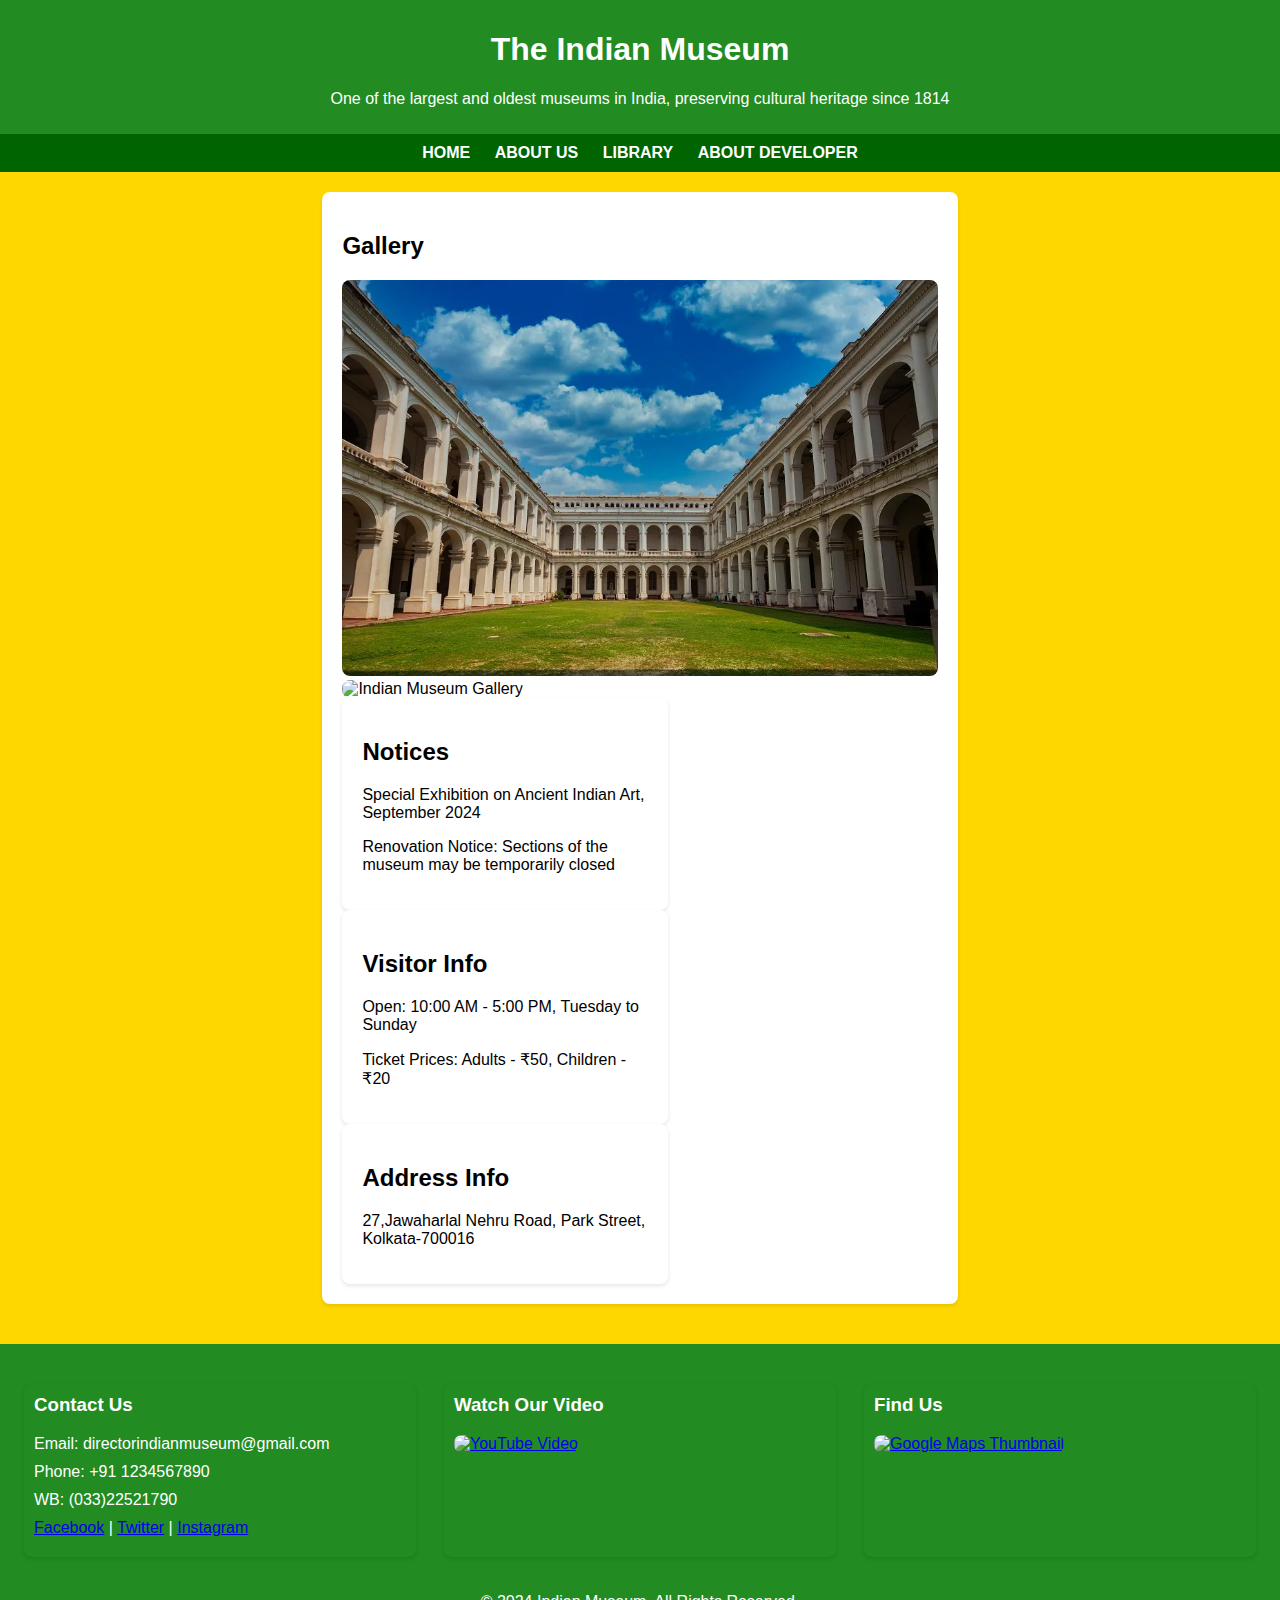
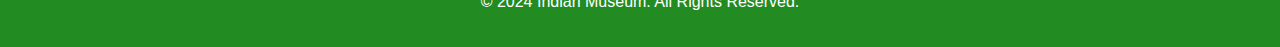
==== index.html @ df9e25b5 "Update index.html" ====
<!DOCTYPE html>
<html lang="en">
<head>
    <meta charset="UTF-8">
    <meta name="viewport" content="width=device-width, initial-scale=1.0">
    <title>Indian Museum - Home</title>
    <link rel="stylesheet" href="styles.css">
</head>
<body>
    <!-- Header -->
    <header>
        <h1>The Indian Museum</h1>
        <p>One of the largest and oldest museums in India, preserving cultural heritage since 1814</p>
    </header>
    <!-- Navigation Menu -->
    <nav>
        <ul>
            <li><a href="index.html">HOME</a></li>
            <li><a href="about.html">ABOUT US</a></li>
            <li><a href="library.html">LIBRARY</a></li>
            <li><a href="developer.html">ABOUT  DEVELOPER</a></li>
          
        </ul>
    </nav>
    <!-- Main Content -->
    <main>
        <!-- Gallery, Notices, and Visitor Info -->
        <div class="middle-section">
            <div class="middle-box">
                <h2>Gallery</h2>
                <img src="indian.png" alt="Indian Museum Gallery" class="gallery-image">
                <img src="Side View Of Indian Musuem.jpg." alt="Indian Museum Gallery"  class="gallery-image"
                <img src= "night view of Indian Museum"   alt= "Indian Museum Gallery"  class="gallery-image"
            </div>
            <div class="middle-box">
                <h2>Notices</h2>
                <div class="notice-board">
                    <p>Special Exhibition on Ancient Indian Art, September 2024</p>
                    <p>Renovation Notice: Sections of the museum may be temporarily closed</p>
                </div>
            </div>
            <div class="middle-box">
                <h2>Visitor Info</h2>
                <p>Open: 10:00 AM - 5:00 PM, Tuesday to Sunday</p>
                <p>Ticket Prices: Adults - ₹50, Children - ₹20</p>
            </div>
           <div class="middle-box">
              <h2>Address Info</h2>
             <p>27,Jawaharlal Nehru Road, Park Street, Kolkata-700016</p>
        </div>
    </main>
    <!-- Footer -->
    <footer>
        <div class="footer-sections">
            <div class="footer-pane contact-us">
                <h3>Contact Us</h3>
                <p>Email: directorindianmuseum@gmail.com</p>
                <p>Phone: +91 1234567890</p>
              <p>WB: (033)22521790</p>
                    <a href="#">Facebook</a> |
                    <a href="#">Twitter</a> |
                    <a href="#">Instagram</a>
                </p>
            </div>
            <div class="footer-pane video-section">
                <h3>Watch Our Video</h3>
                <a href="https://www.youtube.com/watch?v=example" target="_blank">
                    <img src="https://i.ytimg.com/vi/QH2-TGUlwu4/hqdefault.jpg" alt="YouTube Video" class="video-thumbnail">
                </a>
            </div>
            <div class="footer-pane google-map">
                <h3>Find Us</h3>
                <a href="https://goo.gl/maps/xyz" target="_blank">
                    <img src="https://maps.gstatic.com/tactile/pane/default6.png" alt="Google Maps Thumbnail" class="map-thumbnail">
                </a>
            </div>
        </div>
        <p>&copy; 2024 Indian Museum. All Rights Reserved.</p>
    </footer>
</body>
</html>
---- styles.css ----
/* Global Styles */
body {
    font-family: Arial, sans-serif;
    margin: 0;
    padding: 0;
    background-color: #f4f4f4;
}

/* Header */
header {
    background-color: #228B22; /* Green */
    color: #fff; /* White for contrast */
    padding: 10px 0;
    text-align: center;
}

/* Navigation Menu */
nav {
    background-color: #006400; /* Dark Green */
    padding: 10px 0;
    text-align: center;
}

nav ul {
    list-style: none;
    margin: 0;
    padding: 0;
}

nav li {
    display: inline-block;
    margin: 0 10px;
}

nav a {
    text-decoration: none;
    color: #fff; /* White for contrast */
    font-weight: bold;
}

/* Main Content */
main {
    background-color: #FFD700; /* Yellow for main content */
    padding: 20px;
    color: #000; /* Black text for contrast */
}

/* Section Styles */
.section {
    background-color: #fff;
    padding: 20px;
    margin-bottom: 20px;
    border-radius: 8px;
    box-shadow: 0 2px 4px rgba(0, 0, 0, 0.1);
}

.section h2 {
    margin-top: 0;
}

.gallery-image {
    width: 100%;
    height: auto;
    border-radius: 8px;
}

/* Middle Section */
.middle-section {
    display: flex;
    justify-content: center;
    gap: 20px;
    margin-bottom: 20px;
}

.middle-box {
    background-color: #fff;
    padding: 20px;
    border-radius: 8px;
    box-shadow: 0 2px 4px rgba(0, 0, 0, 0.1);
    width: 48%;
}

/* Footer */
footer {
    background-color: #228B22; /* Green background */
    color: #fff; /* White text for contrast */
    padding: 20px 0;
    text-align: center;
}

.footer-sections {
    display: flex;
    justify-content: space-around;
    padding: 20px;
    gap: 20px;
}

.footer-pane {
    background-color: #228B22; /* Keep consistent with footer */
    color: #fff; /* White text */
    padding: 10px;
    border-radius: 8px;
    box-shadow: 0 2px 4px rgba(0, 0, 0, 0.1);
    width: 30%;
    text-align: left;
}

.footer-pane h3 {
    margin-top: 0;
}

.contact-us p, .video-section p, .google-map p {
    margin: 10px 0;
}

.video-thumbnail, .map-thumbnail {
    width: 100%;
    height: auto;
    border-radius: 8px;
}

.footer a {
    color: #fff;
    text-decoration: none;
}

.footer a:hover {
    text-decoration: underline;
}

/* Additional styling for the Google Maps thumbnail */
.map-thumbnail {
    cursor: pointer;
    transition: transform 0.2s ease-in-out;
}

.map-thumbnail:hover {
    transform: scale(1.05); /* Slight zoom effect on hover */
}
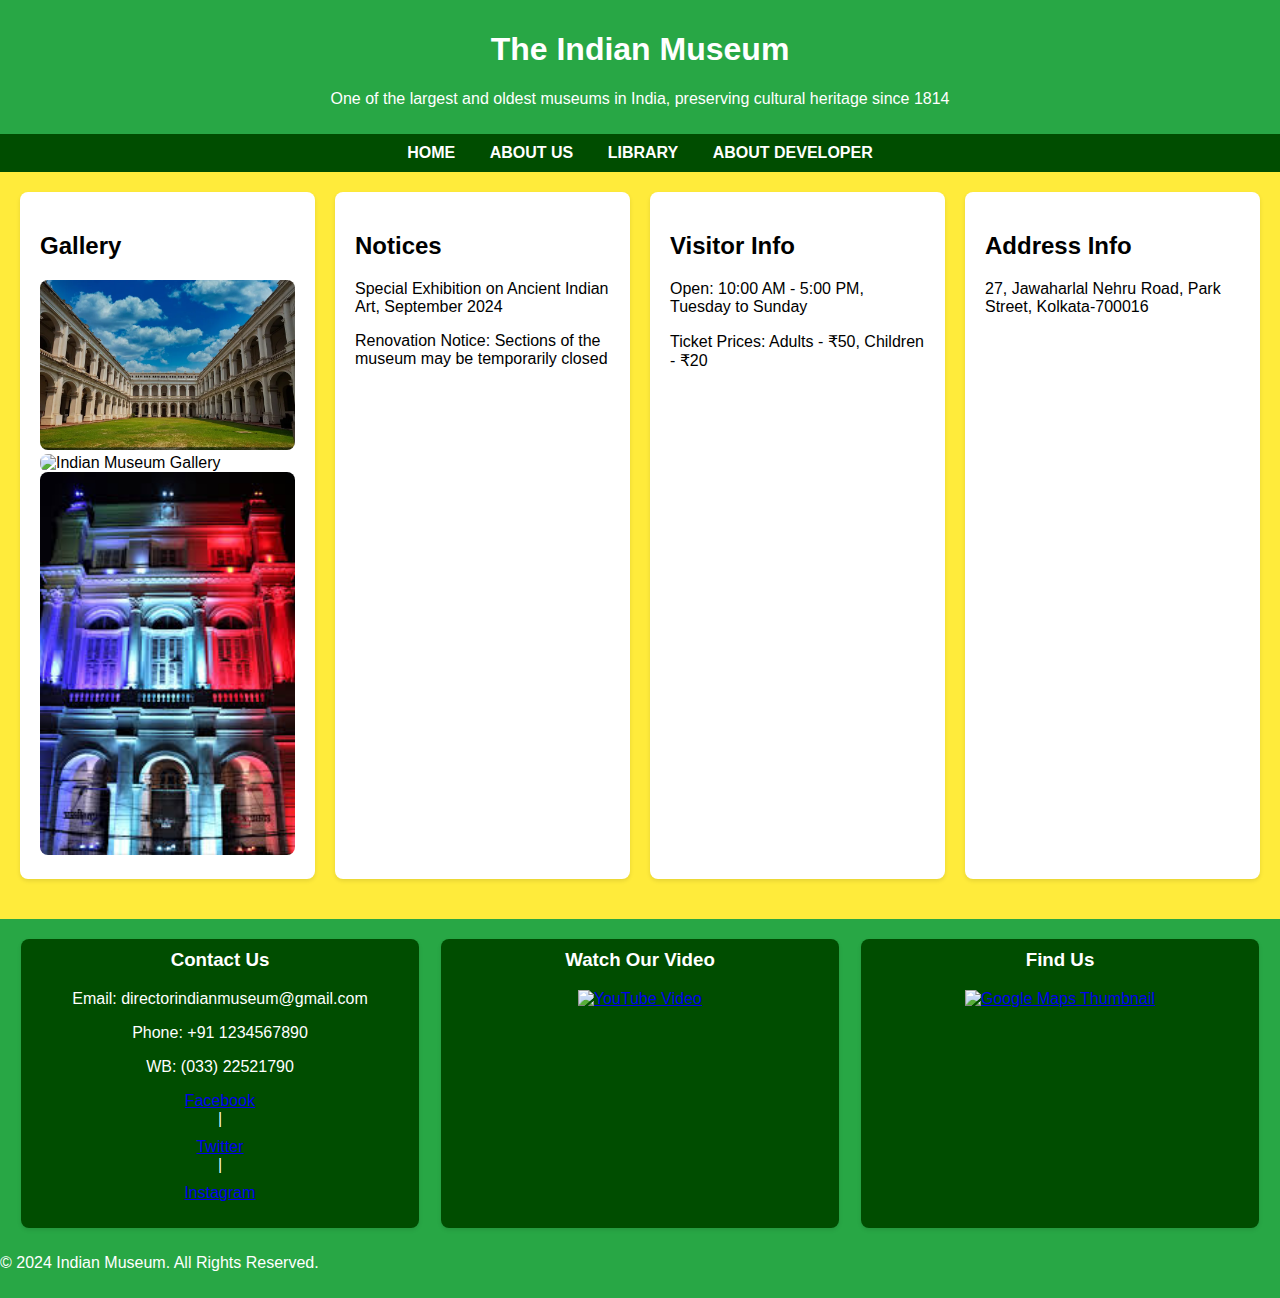
==== commit 899752ad: "Update index.html" ====
--- a/index.html
+++ b/index.html
@@ -12,26 +12,27 @@
         <h1>The Indian Museum</h1>
         <p>One of the largest and oldest museums in India, preserving cultural heritage since 1814</p>
     </header>
+
     <!-- Navigation Menu -->
     <nav>
         <ul>
             <li><a href="index.html">HOME</a></li>
             <li><a href="about.html">ABOUT US</a></li>
             <li><a href="library.html">LIBRARY</a></li>
-            <li><a href="developer.html">ABOUT  DEVELOPER</a></li>
-          
+            <li><a href="developer.html">ABOUT DEVELOPER</a></li>
         </ul>
     </nav>
+
     <!-- Main Content -->
     <main>
-        <!-- Gallery, Notices, and Visitor Info -->
         <div class="middle-section">
             <div class="middle-box">
                 <h2>Gallery</h2>
-                <img src="indian.png" alt="Indian Museum Gallery" class="gallery-image">
-                <img src="Side View Of Indian Musuem.jpg." alt="Indian Museum Gallery"  class="gallery-image"
-                <img src= "night view of Indian Museum"   alt= "Indian Museum Gallery"  class="gallery-image"
+                <img src="indian.png" alt="Indian Museum Gallery" class="gallery-image" />
+                <img src="Side View Of Indian Musuem.jpg" alt="Indian Museum Gallery" class="gallery-image" />
+                <img src="night view of Indian Museum.jpeg" alt="Indian Museum Gallery" class="gallery-image" />
             </div>
+
             <div class="middle-box">
                 <h2>Notices</h2>
                 <div class="notice-board">
@@ -39,16 +40,20 @@
                     <p>Renovation Notice: Sections of the museum may be temporarily closed</p>
                 </div>
             </div>
+
             <div class="middle-box">
                 <h2>Visitor Info</h2>
                 <p>Open: 10:00 AM - 5:00 PM, Tuesday to Sunday</p>
                 <p>Ticket Prices: Adults - ₹50, Children - ₹20</p>
             </div>
-           <div class="middle-box">
-              <h2>Address Info</h2>
-             <p>27,Jawaharlal Nehru Road, Park Street, Kolkata-700016</p>
+
+            <div class="middle-box">
+                <h2>Address Info</h2>
+                <p>27, Jawaharlal Nehru Road, Park Street, Kolkata-700016</p>
+            </div>
         </div>
     </main>
+
     <!-- Footer -->
     <footer>
         <div class="footer-sections">
@@ -56,22 +61,25 @@
                 <h3>Contact Us</h3>
                 <p>Email: directorindianmuseum@gmail.com</p>
                 <p>Phone: +91 1234567890</p>
-              <p>WB: (033)22521790</p>
-                    <a href="#">Facebook</a> |
-                    <a href="#">Twitter</a> |
+                <p>WB: (033) 22521790</p>
+                <p>
+                    <a href="#">Facebook</a> | 
+                    <a href="#">Twitter</a> | 
                     <a href="#">Instagram</a>
                 </p>
             </div>
+
             <div class="footer-pane video-section">
                 <h3>Watch Our Video</h3>
-                <a href="https://www.youtube.com/watch?v=example" target="_blank">
-                    <img src="https://i.ytimg.com/vi/QH2-TGUlwu4/hqdefault.jpg" alt="YouTube Video" class="video-thumbnail">
+                <a href="https://www.youtube.com/watch?v=Yj-IIiJH-Mk" target="_blank">
+                    <img src="https://img.youtube.com/vi/Yj-IIiJH-Mk/0.jpg" alt="YouTube Video" class="video-thumbnail" />
                 </a>
             </div>
+
             <div class="footer-pane google-map">
                 <h3>Find Us</h3>
                 <a href="https://goo.gl/maps/xyz" target="_blank">
-                    <img src="https://maps.gstatic.com/tactile/pane/default6.png" alt="Google Maps Thumbnail" class="map-thumbnail">
+                    <img src="https://maps.gstatic.com/tactile/pane/default6.png" alt="Google Maps Thumbnail" class="map-thumbnail" />
                 </a>
             </div>
         </div>
--- a/styles.css
+++ b/styles.css
@@ -1,22 +1,19 @@
-/* Global Styles */
 body {
     font-family: Arial, sans-serif;
     margin: 0;
     padding: 0;
-    background-color: #f4f4f4;
+    background-color: #f9f6d9; /* Body background color: cream */
 }
 
-/* Header */
 header {
-    background-color: #228B22; /* Green */
-    color: #fff; /* White for contrast */
+    background-color: #28a745; /* Header background color: green */
+    color: #ffffff; /* Text color: white */
     padding: 10px 0;
     text-align: center;
 }
 
-/* Navigation Menu */
 nav {
-    background-color: #006400; /* Dark Green */
+    background-color: #004d00; /* Navigation pane: dark green */
     padding: 10px 0;
     text-align: center;
 }
@@ -29,25 +26,23 @@
 
 nav li {
     display: inline-block;
-    margin: 0 10px;
+    margin: 0 15px;
 }
 
 nav a {
     text-decoration: none;
-    color: #fff; /* White for contrast */
+    color: #ffffff; /* Text color: white */
     font-weight: bold;
 }
 
-/* Main Content */
 main {
-    background-color: #FFD700; /* Yellow for main content */
     padding: 20px;
-    color: #000; /* Black text for contrast */
+    background-color: #ffeb3b; /* Main body background color: yellow */
+    color: #000000; /* Text color: black */
 }
 
-/* Section Styles */
 .section {
-    background-color: #fff;
+    background-color: #fff; /* Section background color: white */
     padding: 20px;
     margin-bottom: 20px;
     border-radius: 8px;
@@ -64,77 +59,103 @@
     border-radius: 8px;
 }
 
-/* Middle Section */
 .middle-section {
     display: flex;
-    justify-content: center;
+    justify-content: space-between;
     gap: 20px;
     margin-bottom: 20px;
 }
 
 .middle-box {
-    background-color: #fff;
+    background-color: #fff; /* Box background color: white */
     padding: 20px;
     border-radius: 8px;
     box-shadow: 0 2px 4px rgba(0, 0, 0, 0.1);
-    width: 48%;
+    flex: 1; /* Distribute space evenly */
+}
+/* Gallery Slider Styles */
+.image-slider {
+    position: relative;
+    max-width: 100%;
+    overflow: hidden;
+    border-radius: 8px;
 }
 
-/* Footer */
+.slides {
+    display: flex;
+    transition: transform 0.5s ease-in-out;
+}
+
+.gallery-image {
+    width: 100%;
+    height: auto;
+    flex-shrink: 0;
+    border-radius: 8px;
+}
+
+.prev, .next {
+    position: absolute;
+    top: 50%;
+    transform: translateY(-50%);
+    background-color: rgba(0, 0, 0, 0.5);
+    color: white;
+    border: none;
+    padding: 10px;
+    cursor: pointer;
+    font-size: 18px;
+    border-radius: 50%;
+}
+
+.prev {
+    left: 10px;
+}
+
+.next {
+    right: 10px;
+}
+
+.prev:hover, .next:hover {
+    background-color: rgba(0, 0, 0, 0.8);
+}
 footer {
-    background-color: #228B22; /* Green background */
-    color: #fff; /* White text for contrast */
-    padding: 20px 0;
-    text-align: center;
+    background-color: #28a745; /* Footer background color: green */
+    color: #ffffff; /* Text color: white */
+    padding: 10px 0;
 }
 
 .footer-sections {
     display: flex;
     justify-content: space-around;
-    padding: 20px;
-    gap: 20px;
+    padding: 10px;
 }
 
 .footer-pane {
-    background-color: #228B22; /* Keep consistent with footer */
-    color: #fff; /* White text */
+    background-color: #004d00; /* Pane background color: dark green */
+    color: #ffffff; /* Text color: white */
     padding: 10px;
     border-radius: 8px;
     box-shadow: 0 2px 4px rgba(0, 0, 0, 0.1);
-    width: 30%;
-    text-align: left;
+    width: 30%; /* Adjust width as necessary */
+    text-align: center; /* Center text */
 }
 
 .footer-pane h3 {
     margin-top: 0;
 }
 
-.contact-us p, .video-section p, .google-map p {
-    margin: 10px 0;
+.footer-pane img.qr-code {
+    width: 150px; /* Set the desired width for the QR code */
+    height: auto; /* Maintain aspect ratio */
+    display: block; /* Allow centering */
+    margin: 10px auto; /* Center the image horizontally */
 }
 
-.video-thumbnail, .map-thumbnail {
-    width: 100%;
-    height: auto;
-    border-radius: 8px;
+.footer-pane p {
+    text-align: center; /* Center-align the text */
 }
 
-.footer a {
-    color: #fff;
-    text-decoration: none;
+.footer-pane a {
+    text-align: center; /* Center-align the hyperlink */
+    display: block; /* Allow it to be a block element for proper centering */
+    margin-top: 10px; /* Add some spacing above the link */
 }
-
-.footer a:hover {
-    text-decoration: underline;
-}
-
-/* Additional styling for the Google Maps thumbnail */
-.map-thumbnail {
-    cursor: pointer;
-    transition: transform 0.2s ease-in-out;
-}
-
-.map-thumbnail:hover {
-    transform: scale(1.05); /* Slight zoom effect on hover */
-}
-
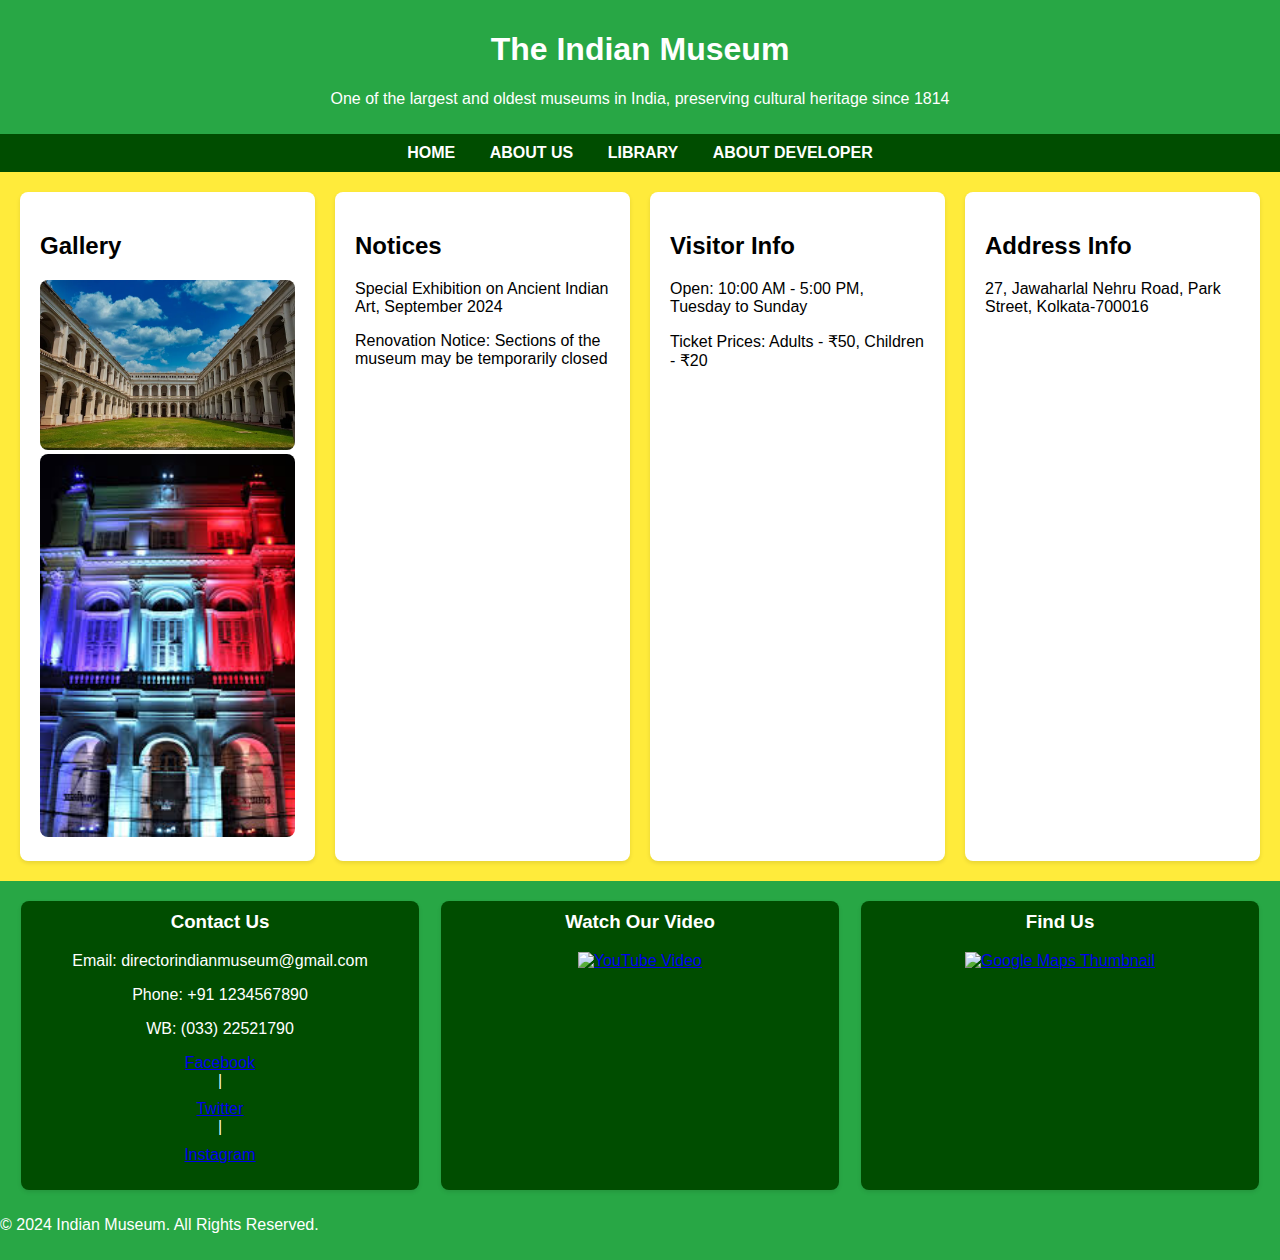
==== commit 49bf5684: "Update index.html" ====
--- a/index.html
+++ b/index.html
@@ -29,7 +29,7 @@
             <div class="middle-box">
                 <h2>Gallery</h2>
                 <img src="indian.png" alt="Indian Museum Gallery" class="gallery-image" />
-                <img src="Side View Of Indian Musuem.jpg" alt="Indian Museum Gallery" class="gallery-image" />
+                
                 <img src="night view of Indian Museum.jpeg" alt="Indian Museum Gallery" class="gallery-image" />
             </div>
 
--- a/styles.css
+++ b/styles.css
@@ -41,16 +41,22 @@
     color: #000000; /* Text color: black */
 }
 
-.section {
-    background-color: #fff; /* Section background color: white */
+.middle-section {
+    display: flex;
+    flex-direction: row; /* Ensures that the content is arranged horizontally */
+    justify-content: space-between; /* Adds space between the boxes */
+    gap: 20px; /* Adds some gap between the boxes */
+    flex-wrap: wrap; /* Allows the boxes to wrap on smaller screens */
+}
+
+.middle-box {
+    background-color: #fff; /* Box background color: white */
     padding: 20px;
-    margin-bottom: 20px;
     border-radius: 8px;
     box-shadow: 0 2px 4px rgba(0, 0, 0, 0.1);
-}
-
-.section h2 {
-    margin-top: 0;
+    flex: 1; /* Each box will take up equal space */
+    min-width: 200px; /* Ensure that each box has a minimum width */
+    max-width: 300px; /* Set a maximum width for better control on large screens */
 }
 
 .gallery-image {
@@ -59,64 +65,6 @@
     border-radius: 8px;
 }
 
-.middle-section {
-    display: flex;
-    justify-content: space-between;
-    gap: 20px;
-    margin-bottom: 20px;
-}
-
-.middle-box {
-    background-color: #fff; /* Box background color: white */
-    padding: 20px;
-    border-radius: 8px;
-    box-shadow: 0 2px 4px rgba(0, 0, 0, 0.1);
-    flex: 1; /* Distribute space evenly */
-}
-/* Gallery Slider Styles */
-.image-slider {
-    position: relative;
-    max-width: 100%;
-    overflow: hidden;
-    border-radius: 8px;
-}
-
-.slides {
-    display: flex;
-    transition: transform 0.5s ease-in-out;
-}
-
-.gallery-image {
-    width: 100%;
-    height: auto;
-    flex-shrink: 0;
-    border-radius: 8px;
-}
-
-.prev, .next {
-    position: absolute;
-    top: 50%;
-    transform: translateY(-50%);
-    background-color: rgba(0, 0, 0, 0.5);
-    color: white;
-    border: none;
-    padding: 10px;
-    cursor: pointer;
-    font-size: 18px;
-    border-radius: 50%;
-}
-
-.prev {
-    left: 10px;
-}
-
-.next {
-    right: 10px;
-}
-
-.prev:hover, .next:hover {
-    background-color: rgba(0, 0, 0, 0.8);
-}
 footer {
     background-color: #28a745; /* Footer background color: green */
     color: #ffffff; /* Text color: white */
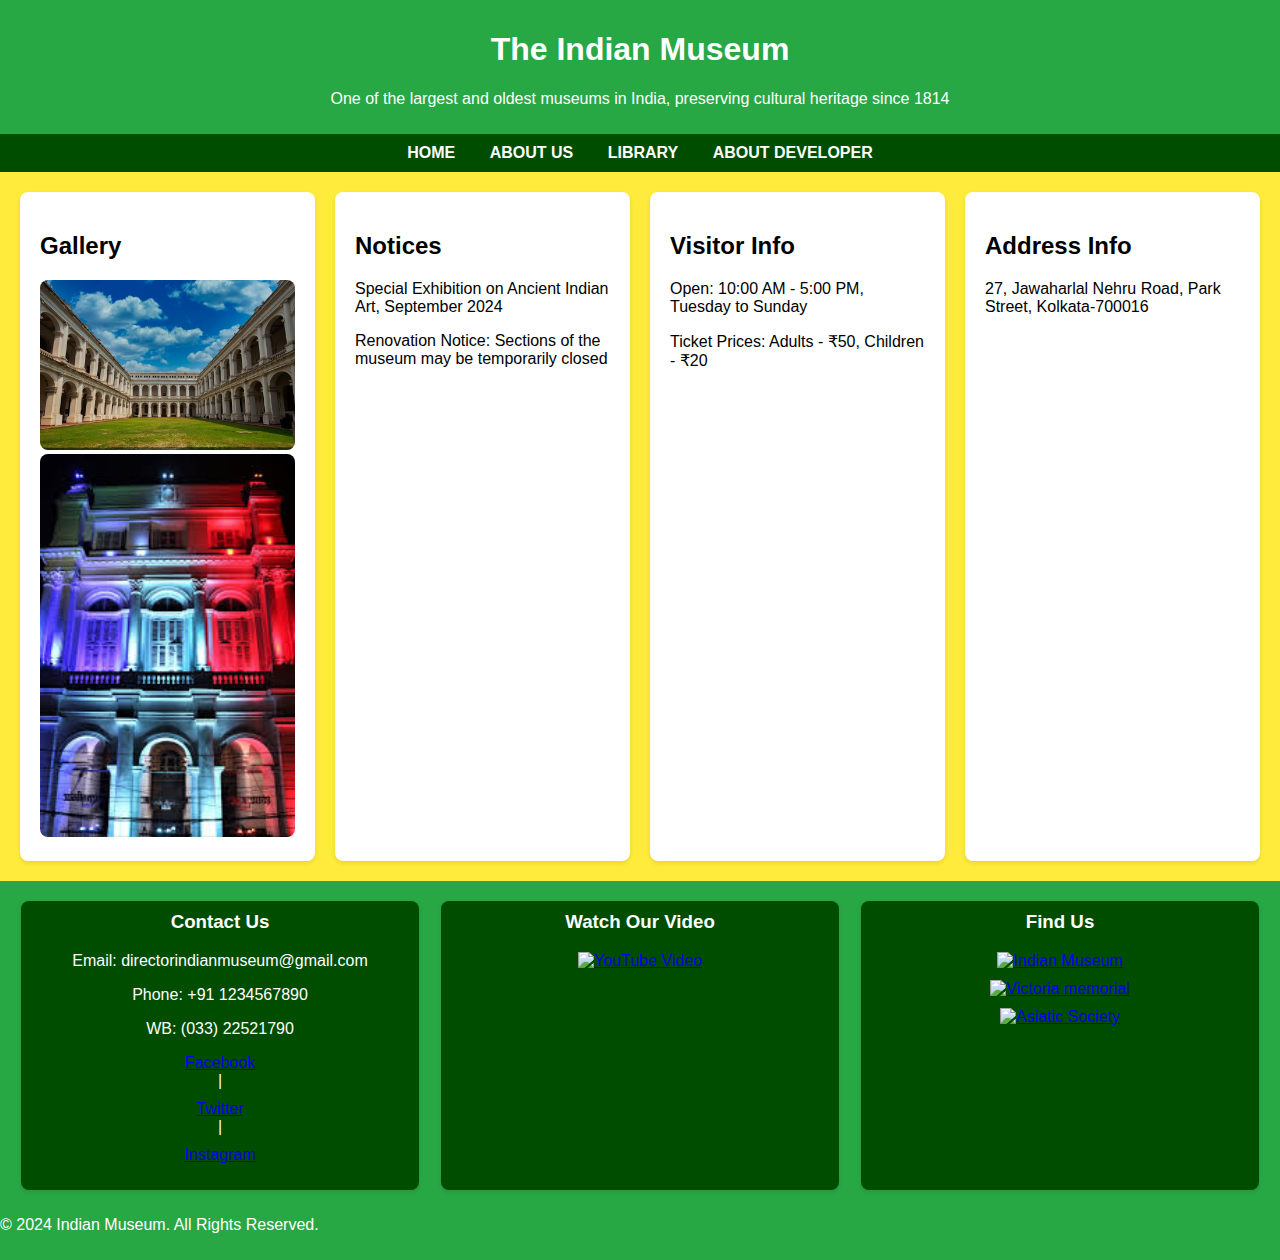
==== commit 8b17a33c: "Update index.html" ====
--- a/index.html
+++ b/index.html
@@ -78,8 +78,14 @@
 
             <div class="footer-pane google-map">
                 <h3>Find Us</h3>
-                <a href="https://goo.gl/maps/xyz" target="_blank">
-                    <img src="https://maps.gstatic.com/tactile/pane/default6.png" alt="Google Maps Thumbnail" class="map-thumbnail" />
+                <a href="https://maps.app.goo.gl/4gjAqcTmVdrwxxgu7" target="_blank">
+                    <img src="WhatsApp Image 2024-09-30 at 01.41.41_338223d3.jpg" alt="Indian Museum" class="map-thumbnail" />
+                </a>
+                <a href="https://maps.app.goo.gl/6rafX82gsHYLXJD4A" target="_blank">
+                    <img src="WhatsApp Image 2024-09-30 at 01.46.13_8022fa32.jpg" alt="Victoria memorial " class="map-thumbnail" />
+                </a>
+                <a href="https://maps.app.goo.gl/M8n2QCzbQ9J8WrrVA" target="_blank">
+                    <img src="WhatsApp Image 2024-09-30 at 01.47.42_e903e0ef.jpg" alt="Asiatic Society" class="map-thumbnail" />
                 </a>
             </div>
         </div>
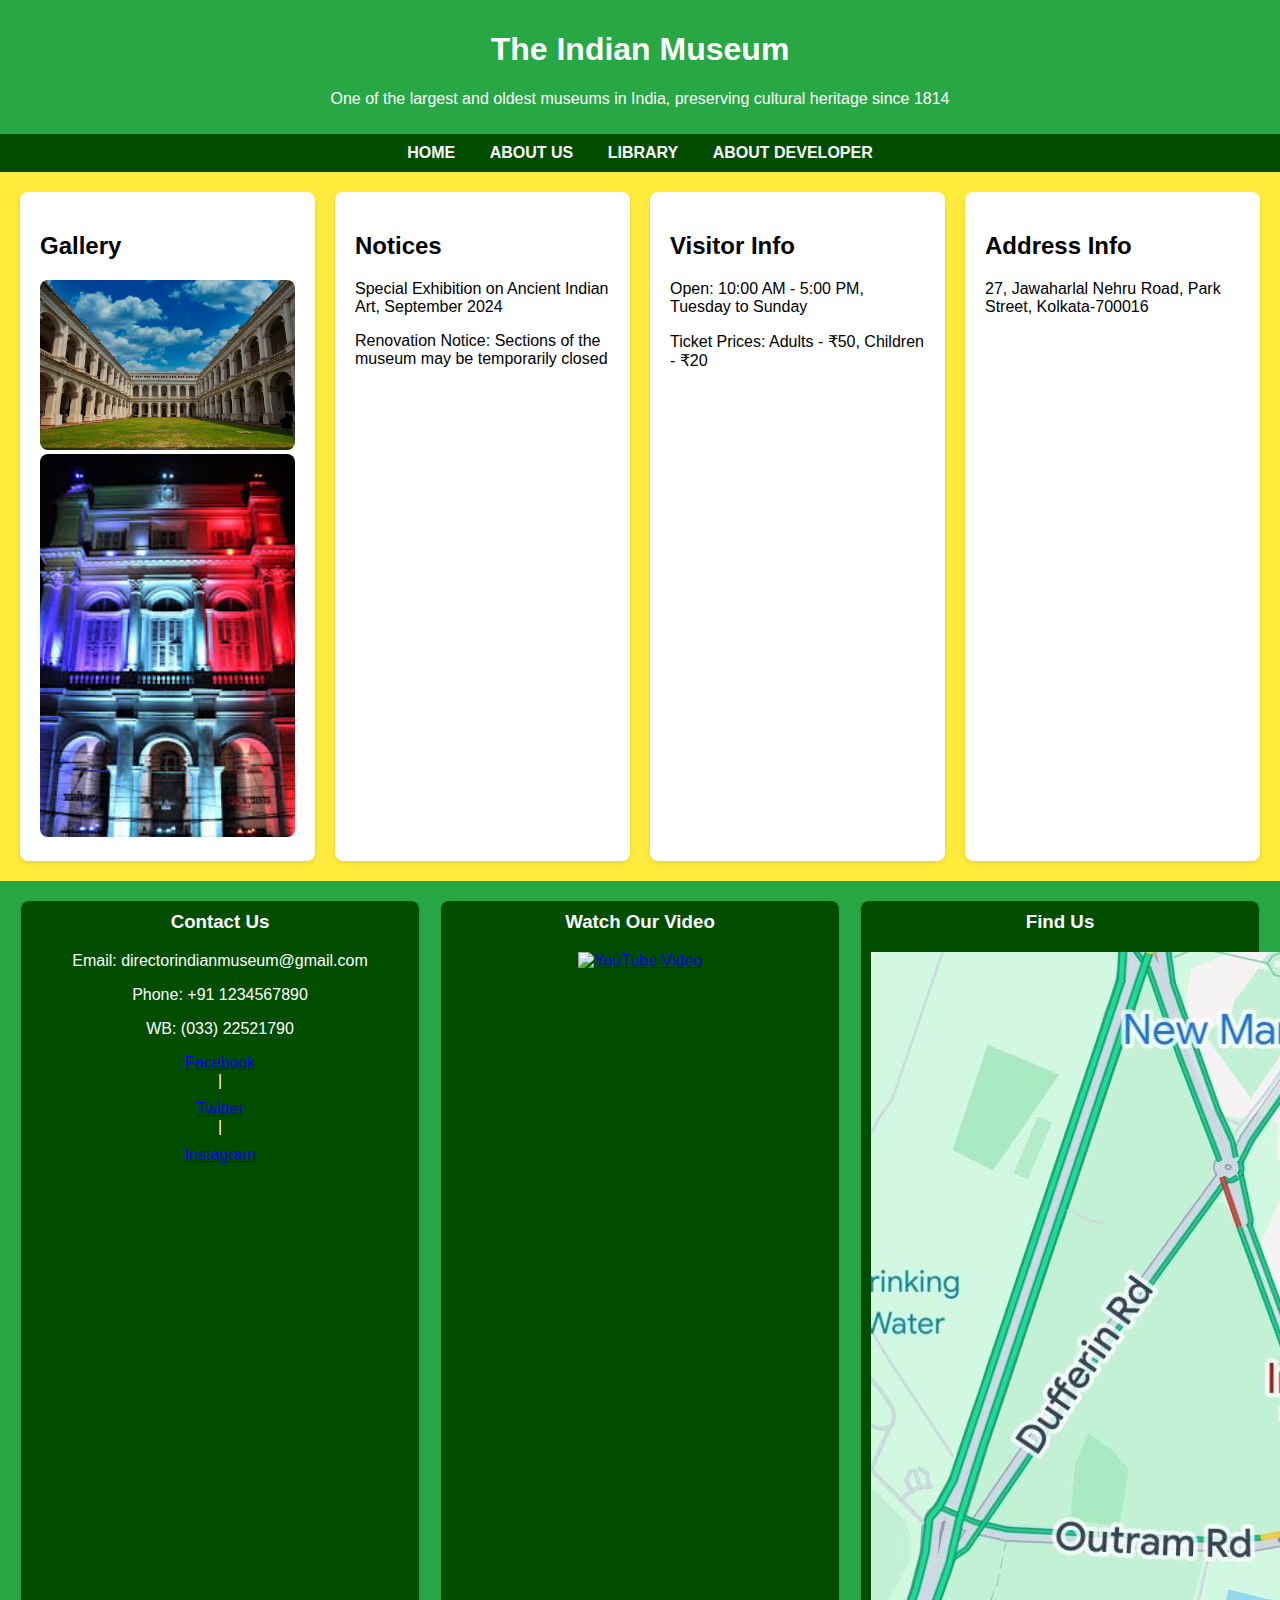
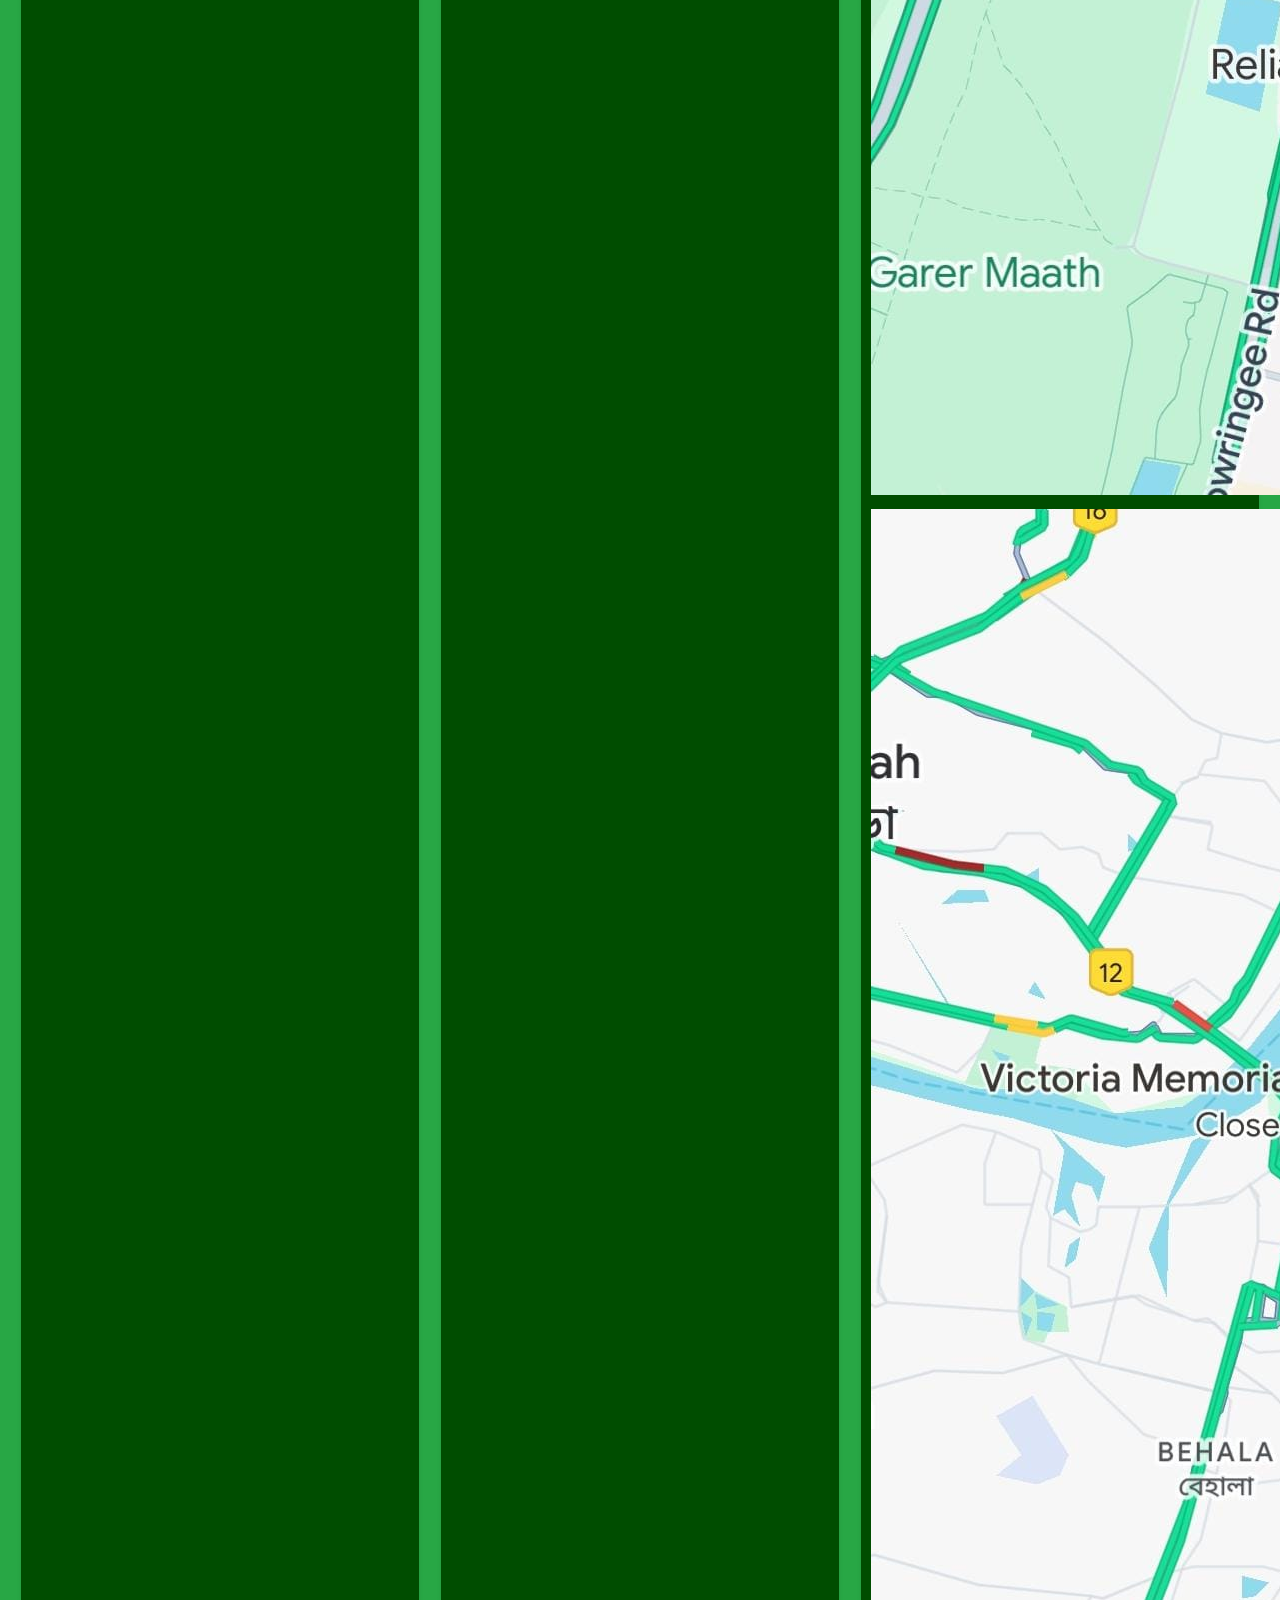
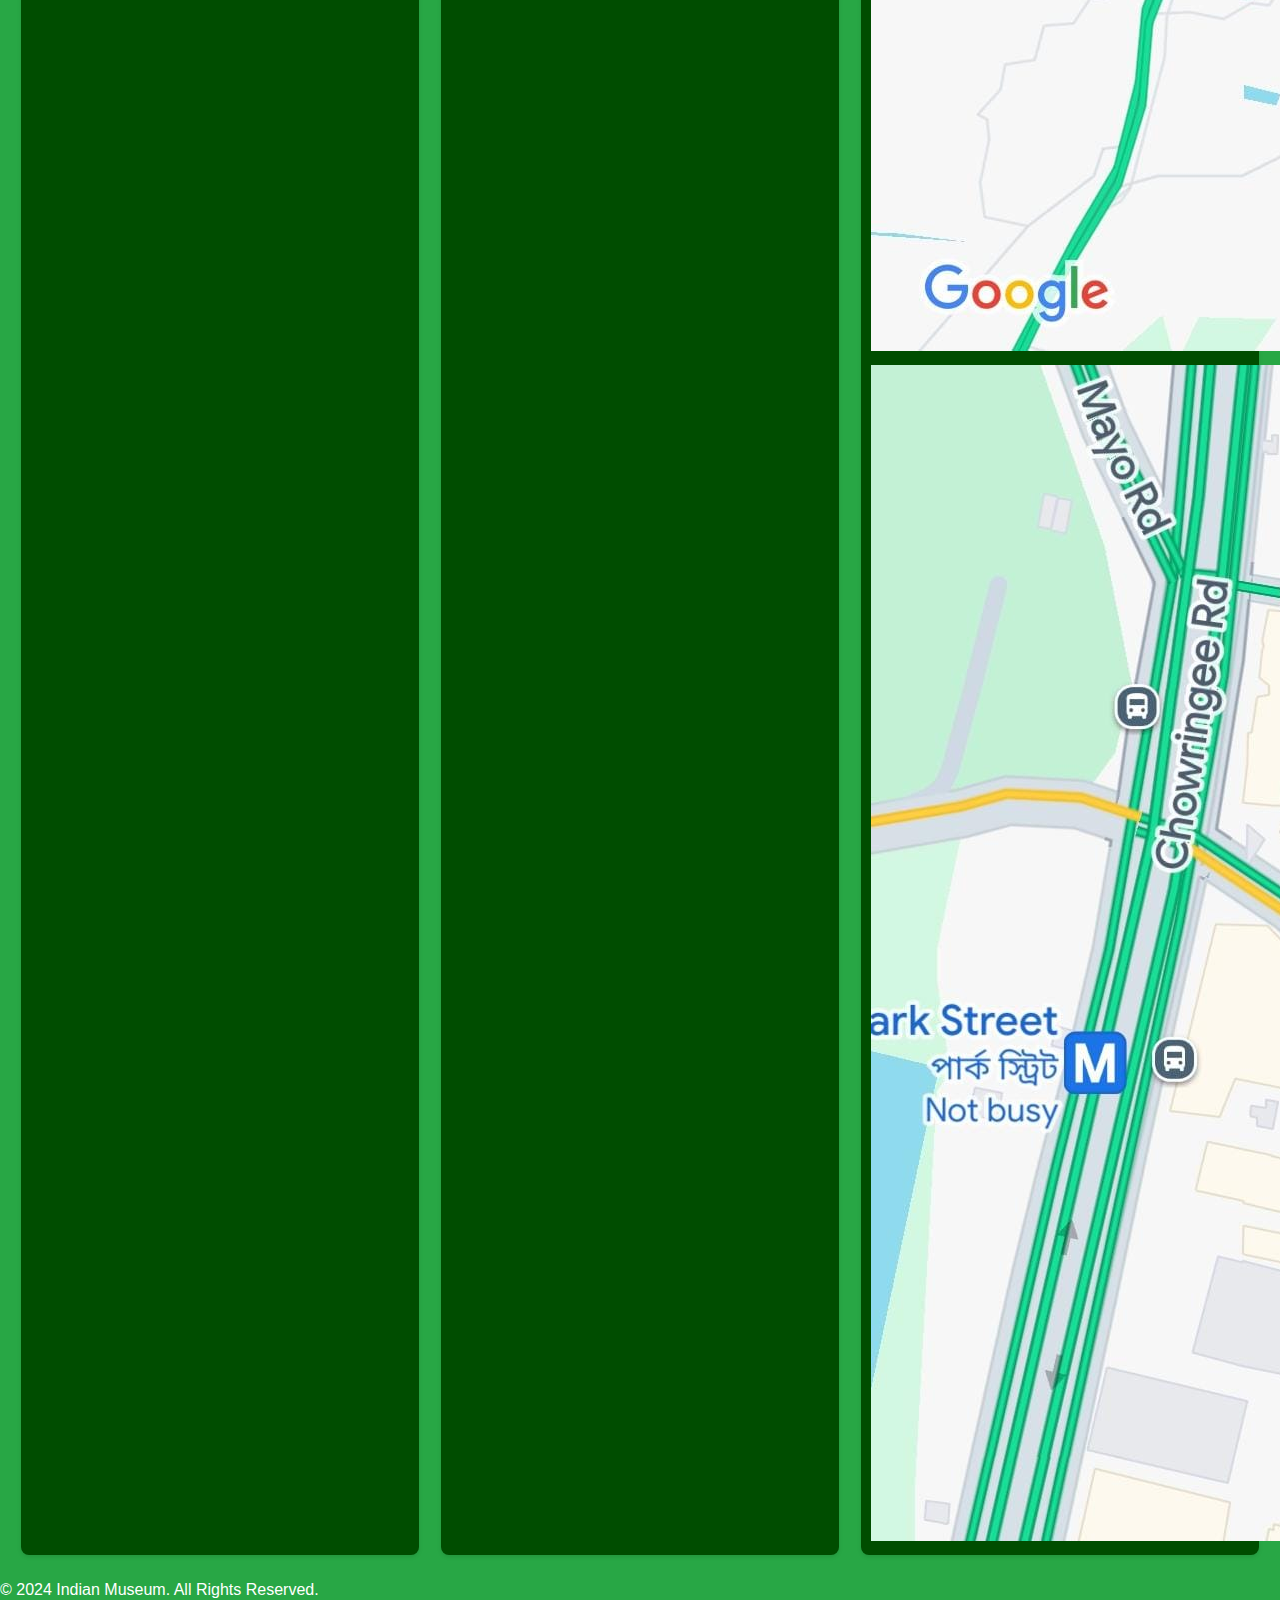
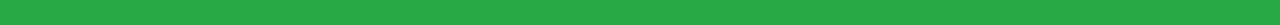
==== commit 0a998838: "Update index.html" ====
--- a/index.html
+++ b/index.html
@@ -79,13 +79,13 @@
             <div class="footer-pane google-map">
                 <h3>Find Us</h3>
                 <a href="https://maps.app.goo.gl/4gjAqcTmVdrwxxgu7" target="_blank">
-                    <img src="WhatsApp Image 2024-09-30 at 01.41.41_338223d3.jpg" alt="Indian Museum" class="map-thumbnail" />
+                    <img src="Indian museum map.jpg" alt="Indian Museum" class="map-thumbnail" />
                 </a>
                 <a href="https://maps.app.goo.gl/6rafX82gsHYLXJD4A" target="_blank">
-                    <img src="WhatsApp Image 2024-09-30 at 01.46.13_8022fa32.jpg" alt="Victoria memorial " class="map-thumbnail" />
+                    <img src="Victoria memorial map.jpg" alt="Victoria memorial " class="map-thumbnail" />
                 </a>
                 <a href="https://maps.app.goo.gl/M8n2QCzbQ9J8WrrVA" target="_blank">
-                    <img src="WhatsApp Image 2024-09-30 at 01.47.42_e903e0ef.jpg" alt="Asiatic Society" class="map-thumbnail" />
+                    <img src="Asiatic Society map.jpg" alt="Asiatic Society" class="map-thumbnail" />
                 </a>
             </div>
         </div>
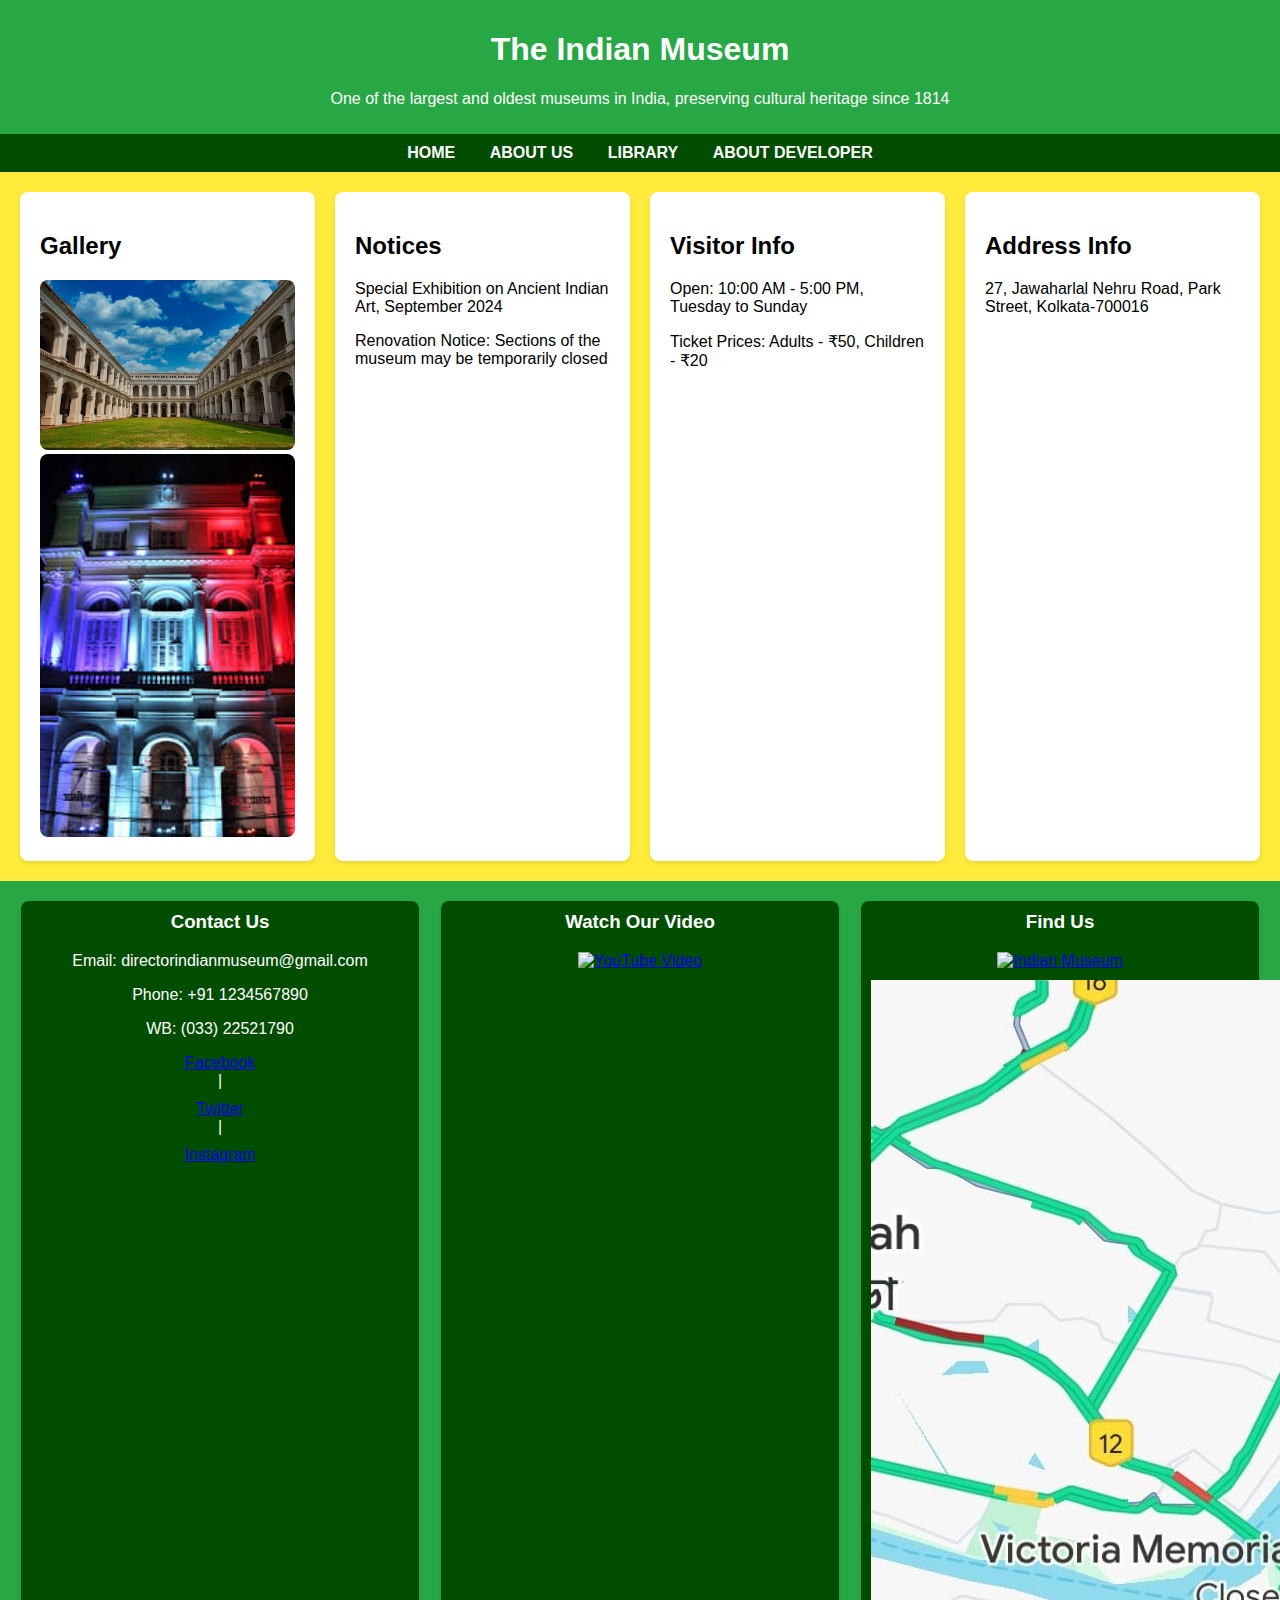
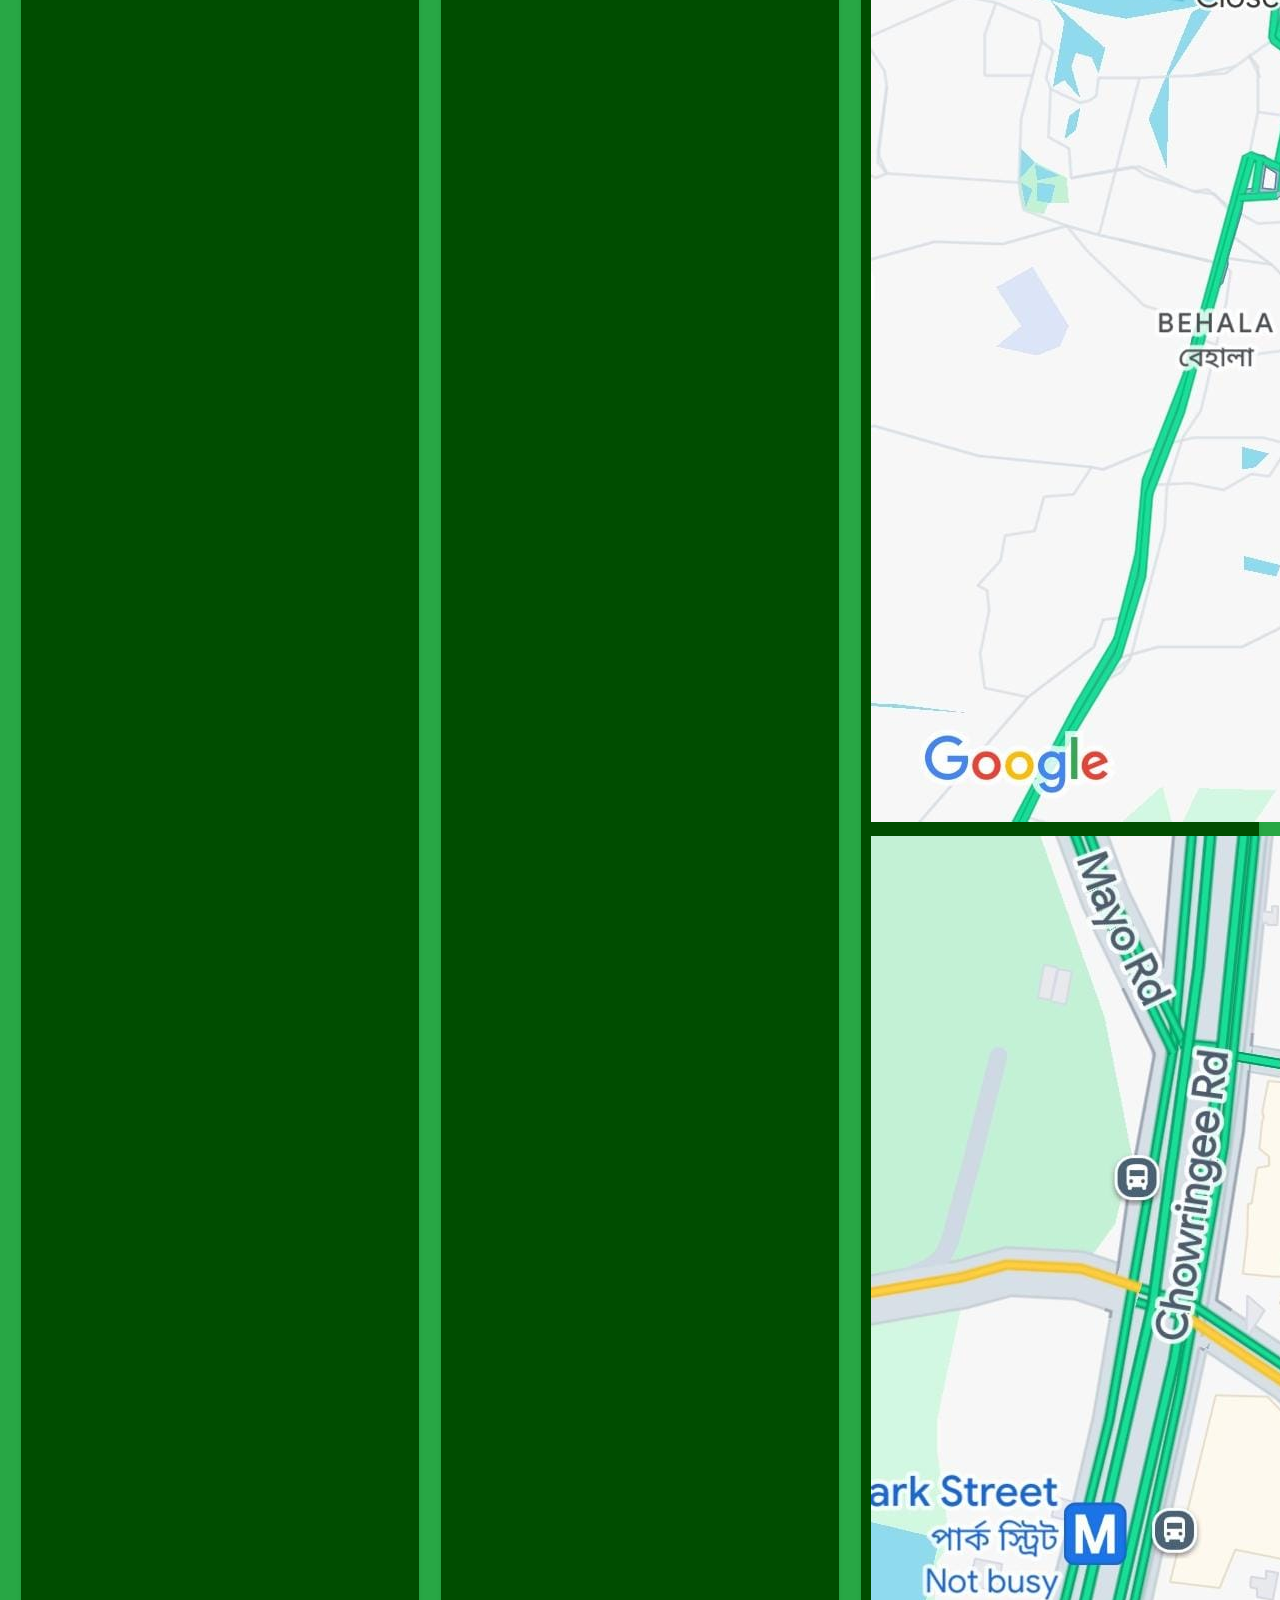
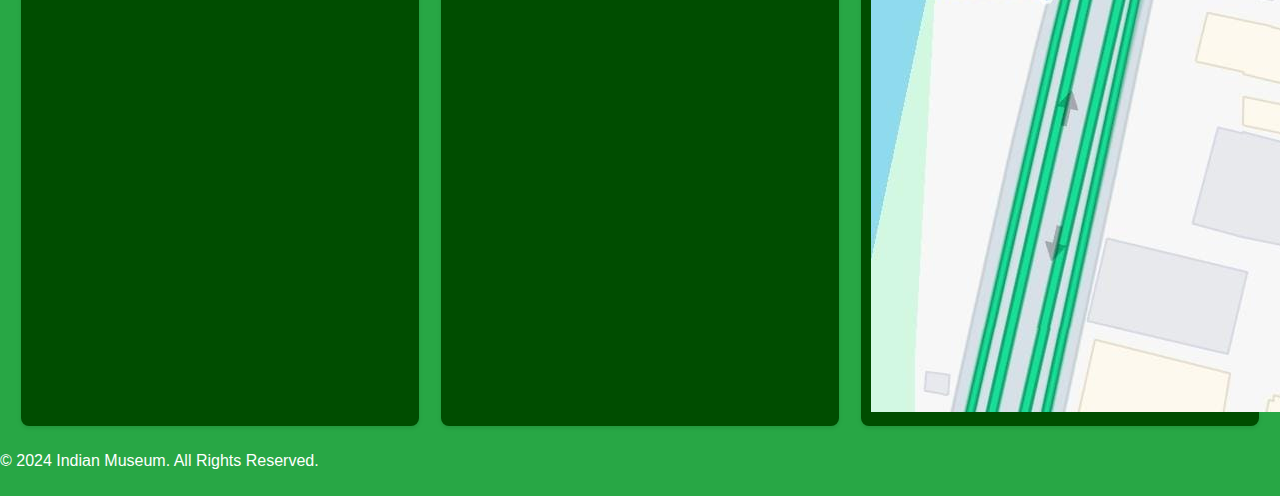
==== commit e7483d65: "Update index.html" ====
--- a/index.html
+++ b/index.html
@@ -79,7 +79,7 @@
             <div class="footer-pane google-map">
                 <h3>Find Us</h3>
                 <a href="https://maps.app.goo.gl/4gjAqcTmVdrwxxgu7" target="_blank">
-                    <img src="Indian museum map.jpg" alt="Indian Museum" class="map-thumbnail" />
+                    <img src="Indian museum.jpg" alt="Indian Museum" class="map-thumbnail" />
                 </a>
                 <a href="https://maps.app.goo.gl/6rafX82gsHYLXJD4A" target="_blank">
                     <img src="Victoria memorial map.jpg" alt="Victoria memorial " class="map-thumbnail" />
